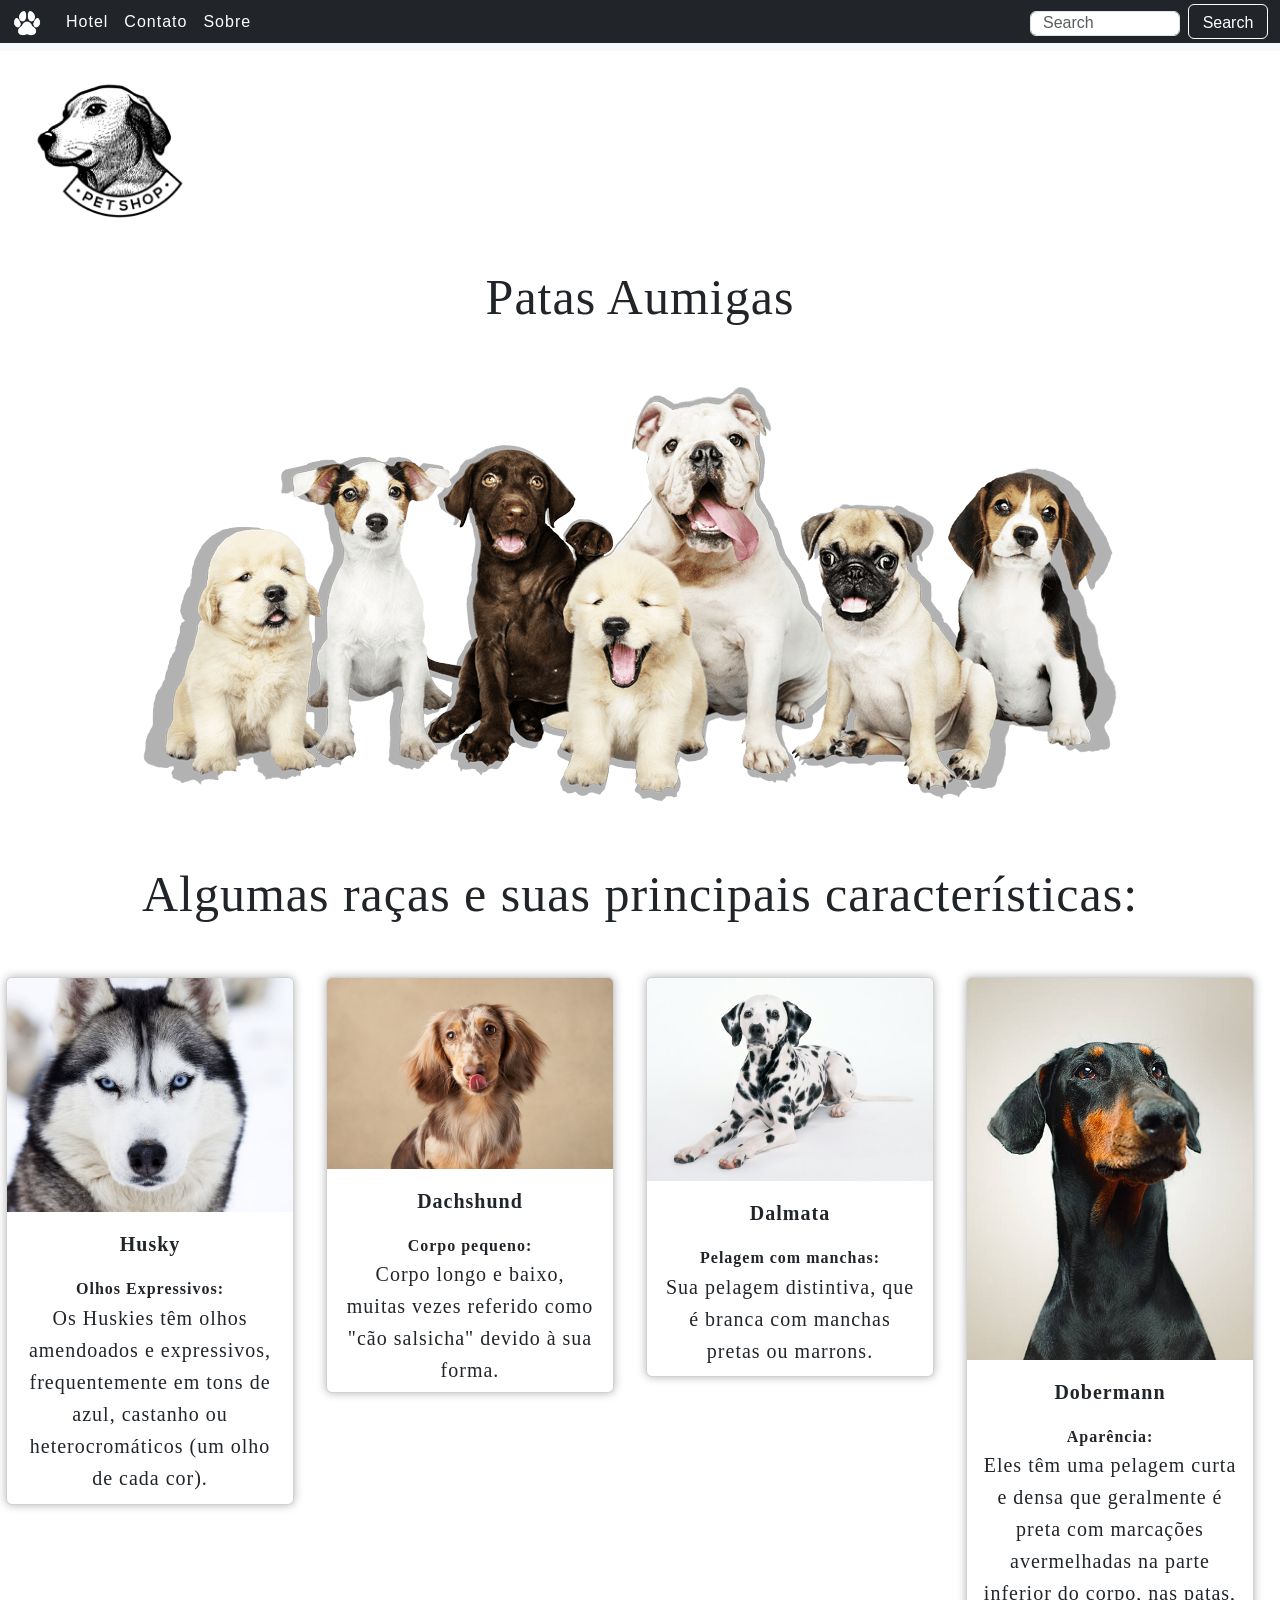
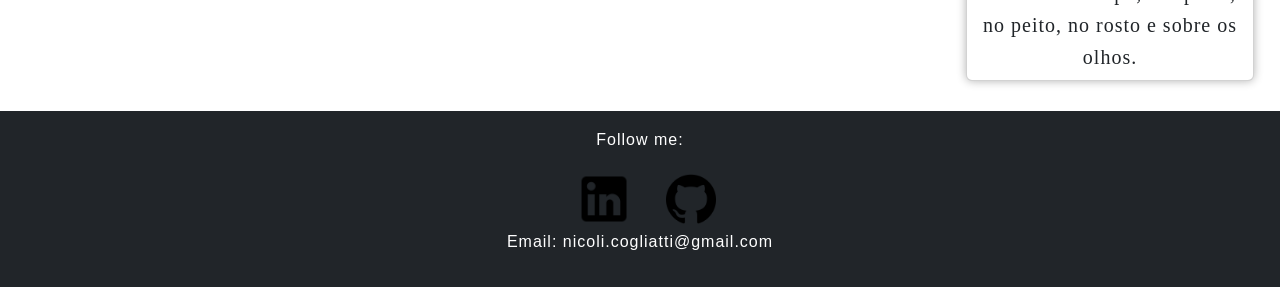
==== Patas Aumigas/index.html @ 45555068 "Patas Aumigas" ====
<!DOCTYPE html>
<html lang="pt-br">
<head>
    <meta charset="UTF-8">
    <meta http-equiv="X-UA-Compatible" content="IE=edge">
    <meta name="viewport" content="width=device-width, initial-scale=1.0">
    <title>Patas Aumigas</title>
    <link href="https://cdn.jsdelivr.net/npm/bootstrap@5.3.2/dist/css/bootstrap.min.css" rel="stylesheet" integrity="sha384-T3c6CoIi6uLrA9TneNEoa7RxnatzjcDSCmG1MXxSR1GAsXEV/Dwwykc2MPK8M2HN" crossorigin="anonymous">
    <script src="https://cdn.jsdelivr.net/npm/bootstrap@5.3.2/dist/js/bootstrap.bundle.min.js" integrity="sha384-C6RzsynM9kWDrMNeT87bh95OGNyZPhcTNXj1NW7RuBCsyN/o0jlpcV8Qyq46cDfL" crossorigin="anonymous"></script>
    <link rel="stylesheet" href="https://cdnjs.cloudflare.com/ajax/libs/font-awesome/6.0.0/css/all.min.css" integrity="sha512-qy3+p/3mL2vBe5y5fjAv6EyP4zfGNFDyC9p/MerUyqK9/Qq5e24lFvMZiwPkdS2F07oDOJ0Mzu8KmcZy88fJYw==" crossorigin="anonymous" referrerpolicy="no-referrer" />
    <link rel="stylesheet" href="css/style.css">
</head>
<body>
  <header>
    <nav class="navbar navbar-expand-lg bg-body-tertiary">
        <div class="container-fluid">
          <a class="navbar-brand" href="index.html"><img src="img/pata.png" alt="pata de cachorro" id="IMG" target="_self"></a>
          <button class="navbar-toggler" type="button" data-bs-toggle="collapse" data-bs-target="#navbarSupportedContent" aria-controls="navbarSupportedContent" aria-expanded="false" aria-label="Toggle navigation">
            <span class="navbar-toggler-icon"></span>
          </button>
          <div class="collapse navbar-collapse" id="navbarSupportedContent">
            <ul class="navbar-nav me-auto mb-2 mb-lg-0">
              <li class="nav-item">
                <a class="nav-link" href="https://www.bichoprabicho.com.br/hotel-para-cachorro-araraquara/" class="cor" target="_blank">Hotel</a>
              </li>
              <li class="nav-item">
                <a class="nav-link" href="form.html" target="_self">Contato</a>
              </li>
              <li class="nav-item">
                <a class="nav-link" href="sobre.html" target="_self">Sobre</a>
              </li>
            </ul>
            <form class="d-flex" role="search">
              <input class="form-control me-2" type="search" placeholder="Search" aria-label="Search" class="busca">
              <button class="btn btn-outline-success" type="submit">Search</button>
            </form>
          </div>
        </div>
      </nav>
    </header>
    <section>
        <a link href="index.html" ><p><img src="img/logo.png" alt="" id="img2"></p></a>
        <h1 class="titulo animated fadeIn">Patas Aumigas</h1>
        <p><img src="img/bannerHotelPet.png" class="d-block w-80" id="cachorros"></p>
        <h1 class="titulo animated fadeIn">Algumas raças e suas principais características:</h1>
        <br>
        <div class="card-container">
          <div class="card" style="width: 18rem; height: 33rem;">
            <img src="img/husky.jpg" class="card-img-top" alt="...">
            <div class="card-body">
              <p class="card-text"><b>Husky</b>
              <br>
              <div class="topico"><b>Olhos Expressivos:</b></div> Os Huskies têm olhos amendoados e expressivos, frequentemente em tons de azul, 
              castanho ou heterocromáticos (um olho de cada cor).</p>
            </div>
          </div>
          
          <div class="card" style="width: 18rem; height: 26rem;" id="card2">
            <img src="img/salsicha1.jpg" class="card-img-top" alt="...">
            <div class="card-body">
              <p class="card-text"><b>Dachshund</b>
              <br>
              <div class="topico"><b>Corpo pequeno:</b></div> Corpo longo e baixo, muitas vezes referido como "cão salsicha" devido à sua forma.</p>
            </div>
          </div>

          <div class="card" style="width: 18rem;  height: 25rem;" id="card3">
            <img src="img/dalmata.jpeg" class="card-img-top" alt="...">
            <div class="card-body">
              <p class="card-text"><b>Dalmata</b>
              <br>
              <div class="topico"><b>Pelagem com manchas:</b></div> Sua pelagem distintiva, que é branca com manchas pretas ou marrons.</p>
            </div>
          </div>

          <div class="card" style="width: 18rem;  height: 44rem;" id="card4">
            <img src="img/Dobermann.jpg" class="card-img-top" alt="...">
            <div class="card-body">
              <p class="card-text"><b>Dobermann</b>
              <br>
              <div class="topico"><b>Aparência:</b></div>  Eles têm uma pelagem curta e densa que geralmente é preta com marcações avermelhadas 
              na parte inferior do corpo, nas patas, no peito, no rosto e sobre os olhos.</p>
            </div>
          </div>
      </div>
    </section>
      <footer class="bg-dark text-white text-center py-3">
        <p>Follow me:</p>
        <a href="https://www.linkedin.com/in/nicoli-cogliatti-9612a2261" class="text-white mx-2"><img src="img/icon1.png" alt="" id="icons"></a>
        <a href="https://github.com/nickcoglia?tab=repositories" class="text-white mx-2"><img src="img/icon2.png" alt="" id="ico"></a>
        <p>Email: nicoli.cogliatti@gmail.com</p>
    </footer>
    
</body>
</html>
---- Patas Aumigas/css/style.css ----
#IMG{
    width: auto;
    height: 30px;
}

#img2{
    width: auto;
    height: 200px;
    margin-left: 10px;
}

.container-fluid{
    background-color: #212529;
}

.nav-link{
    color: white !important;
}

.form-control.me-2{
    margin-top: 7px;
    width: 200px;
    height: 25px;
}

.btn.btn-outline-success{
    border-color: white;
    color: white;
    width: 80px;
    height: 35px;
}

.btn.btn-outline-success:hover{
    background-color: #aeb2b6;
}

.borda {
    border: 1px solid #212529; 
    border-radius: 10px; 
    padding: 20px; 
    margin: 20px; 
}

h1{
    text-align: center;
    font-family: Palatino, URW Palladio L, serif;
    color: #212529;
}

#icon1{
    width: 50px;
    height: 50px;
}

#icon2{
    width: 50px;
    height: 50px;
}


.navbar.navbar-expand-lg.bg-body-tertiary{
    background: #212529;
    margin-top: 0; 
    padding-top: 0;
}

body {
    margin-top: 0; 
}

.paragrafo{
    font-family: Palatino, URW Palladio L, serif;
    font-size: 25px;
    line-height: 1.5;
    color: #333;
    margin-top: 20px;
    text-align: center;
    border: 1px solid #212529; 
    border-radius: 10px; 
    padding: 20px; 
    margin: 20px; 
    box-sizing: border-box;
}


.table{
    font-family: Palatino, URW Palladio L, serif;
    font-size: 20px;
    text-align: center;
}

.card{
    font-family: Palatino, URW Palladio L, serif;
    font-size: 20px;
    text-align: center;
    align-items: center;
}

.form-control.me-2 {
    width: 150px;
    height: 25px;
    transition: width 0.3s ease;
}

.form-control.me-2:focus {
    width: 200px;
}

.card {
    box-shadow: 0px 0px 10px 0px rgba(0,0,0,0.3);
    margin-bottom: 10px;
}


.card-container {
    display: flex;
    justify-content: space-around;
    margin: 20px 0; 
}

.card {
    width: 18rem;
    margin-right: 20px; 
    height: 0 auto;
}

.topico{
    font-size: 16px;
}

.card:hover {
    transform: scale(1.05);
    transition: transform 0.3s ease;
}

#img2 {
    width: auto;
    height: 200px;
    margin-left: 10px;
    animation: fadeInUp 2s ease;
}

@keyframes fadeInUp {
    from {
        opacity: 0;
        transform: translateY(50px);
    }
    to {
        opacity: 1;
        transform: translateY(0);
    }
}

body {
    font-family: 'Arial', sans-serif;
    letter-spacing: 1px;
    line-height: 1.6;
}

h1 {
    font-family: 'Georgia', serif;
    font-size: 36px;
    color: #212529; 
}

#icons{
    width: auto;
    height: 60px;
    margin-left: 10px;
    animation: fadeInUp 2s ease;
}

#ico{
    width: auto;
    height: 50px;
    margin-left: 10px;
    animation: fadeInUp 2s ease;
}

.titulo.animated.fadeIn{
    font-size: 50px;
    margin-top: 5px;
}

.animated {
    animation-duration: 1s;
    animation-fill-mode: both;
}
@keyframes fadeIn {
    from {
        opacity: 0;
    }
    to {
        opacity: 1;
    }
}

#cachorros{
    margin: 0 auto;
}

#valen, #dandara, #hanna, #nina{
    border-radius: 5px;
    height: 150px;
}

#valen, #dandara, #hanna, #nina {
    border-radius: 5px;
    height: 150px;
    box-shadow: 0px 0px 10px 0px rgba(0,0,0,0.3);
    transition: transform 0.3s ease;
}

#valen:hover, #dandara:hover, #hanna:hover, #nina:hover {
    transform: scale(1.1);
}

/* Seus estilos existentes ... */

.borda {
    border: 2px solid #212529;
    border-radius: 10px;
    padding: 20px;
    margin: 20px;
    box-shadow: 0px 0px 10px 0px rgba(0, 0, 0, 0.3);
    background-color: white;
    text-align: center;
}

.borda h2 {
    margin-bottom: 20px;
    color: #212529;
}

.borda .btn-primary {
    background-color: #212529;
    border-color: #212529;
    transition: background-color 0.3s ease, border-color 0.3s ease;
}

.borda .btn-primary:hover {
    background-color: #cbcdcf;
    border-color: #cbcdcf;
}

.borda.animated.fadeInUp {
    animation-duration: 1s;
    animation-fill-mode: both;
}

.nav-link:hover{
    color: #989899;
}
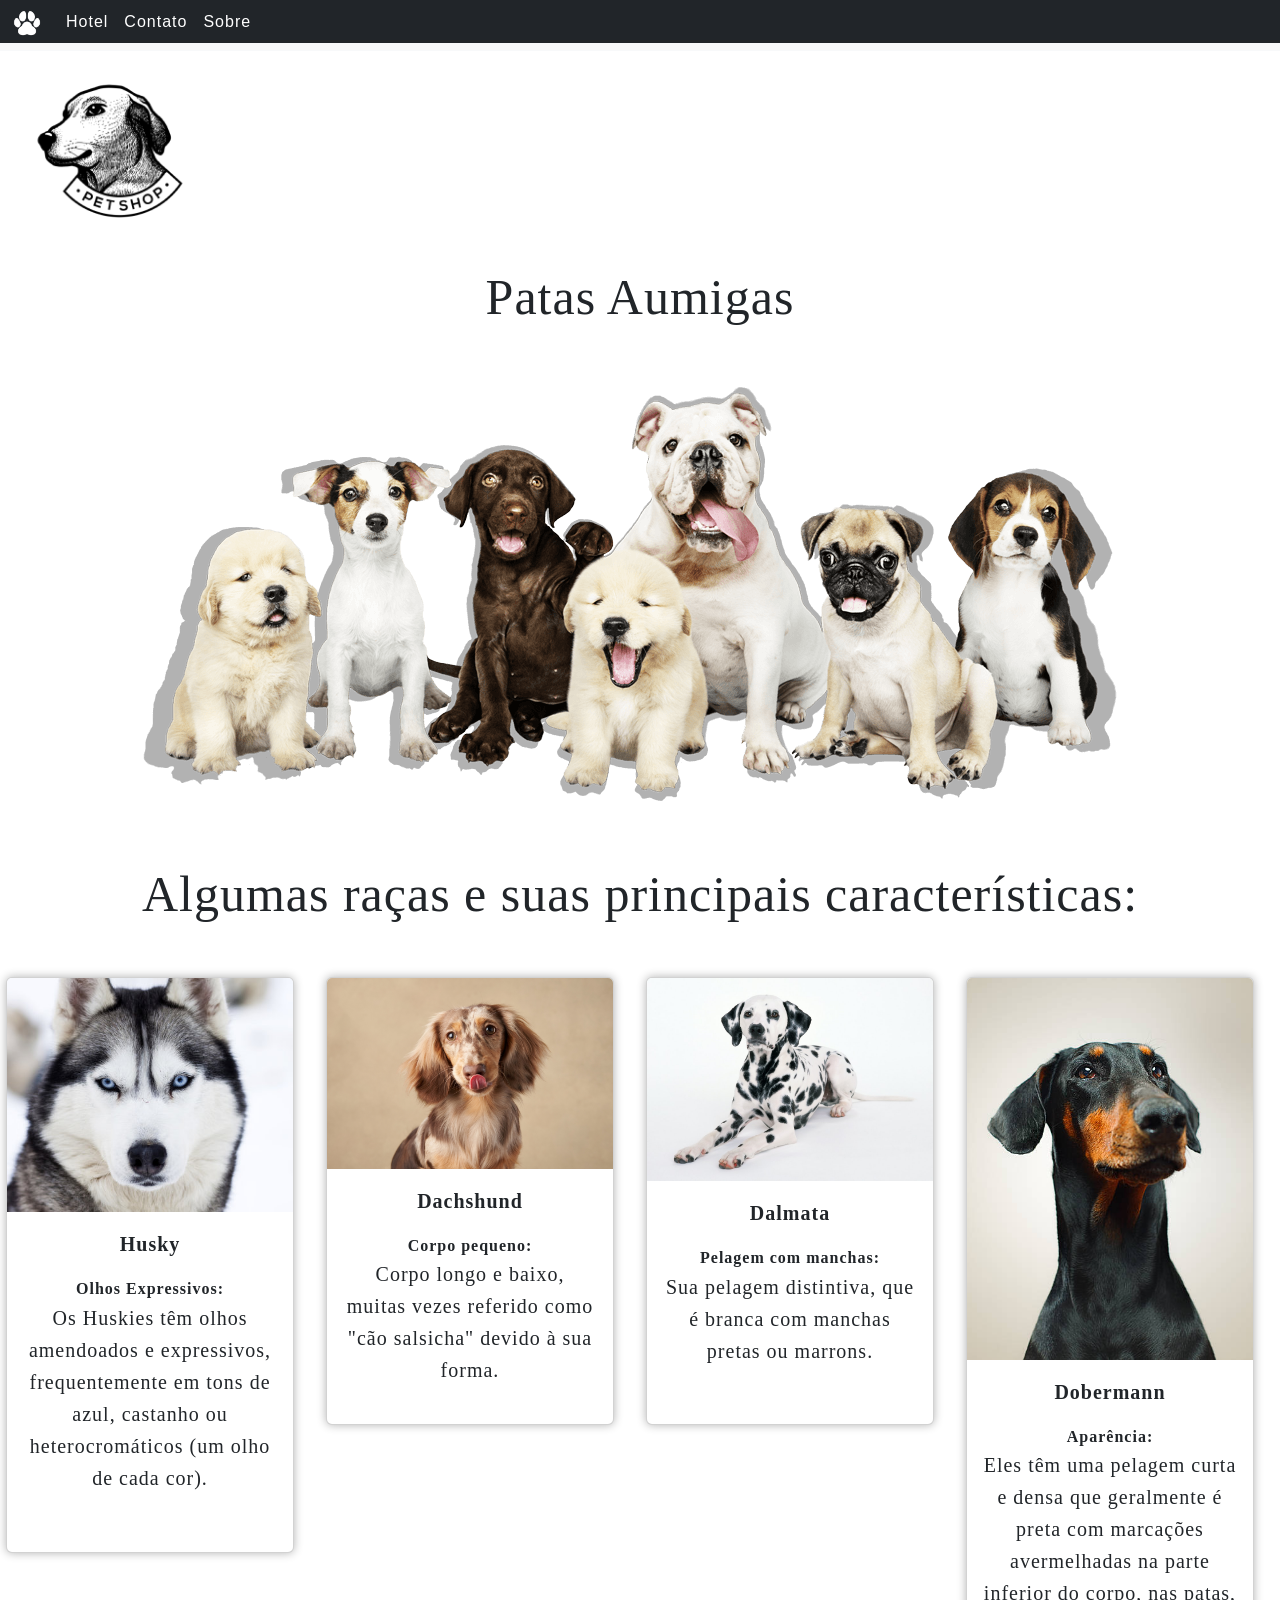
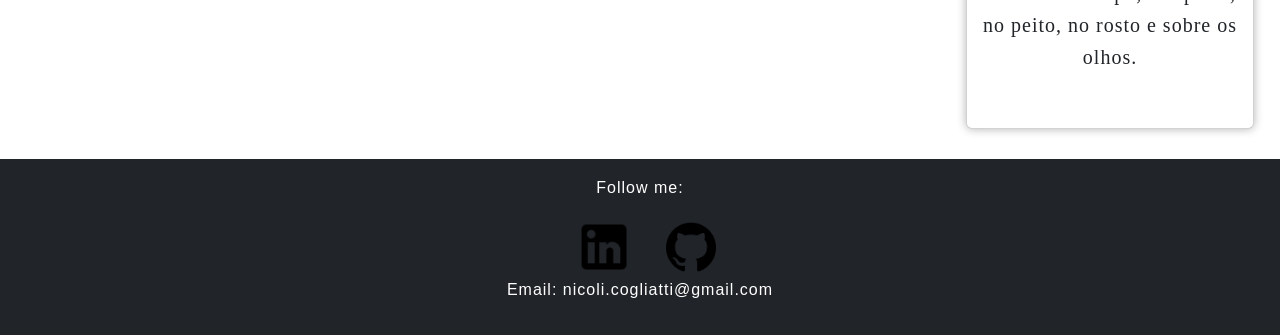
==== commit d7b92feb: "Patas Aumigas Explorando meu amor por cachorros, criei um site dedicado a falar sobre diferentes raç" ====
--- a/Patas Aumigas/index.html
+++ b/Patas Aumigas/index.html
@@ -4,6 +4,7 @@
     <meta charset="UTF-8">
     <meta http-equiv="X-UA-Compatible" content="IE=edge">
     <meta name="viewport" content="width=device-width, initial-scale=1.0">
+    <link rel="icon" href="img/logo.png" alt="Logo">
     <title>Patas Aumigas</title>
     <link href="https://cdn.jsdelivr.net/npm/bootstrap@5.3.2/dist/css/bootstrap.min.css" rel="stylesheet" integrity="sha384-T3c6CoIi6uLrA9TneNEoa7RxnatzjcDSCmG1MXxSR1GAsXEV/Dwwykc2MPK8M2HN" crossorigin="anonymous">
     <script src="https://cdn.jsdelivr.net/npm/bootstrap@5.3.2/dist/js/bootstrap.bundle.min.js" integrity="sha384-C6RzsynM9kWDrMNeT87bh95OGNyZPhcTNXj1NW7RuBCsyN/o0jlpcV8Qyq46cDfL" crossorigin="anonymous"></script>
@@ -30,10 +31,6 @@
                 <a class="nav-link" href="sobre.html" target="_self">Sobre</a>
               </li>
             </ul>
-            <form class="d-flex" role="search">
-              <input class="form-control me-2" type="search" placeholder="Search" aria-label="Search" class="busca">
-              <button class="btn btn-outline-success" type="submit">Search</button>
-            </form>
           </div>
         </div>
       </nav>
@@ -45,7 +42,7 @@
         <h1 class="titulo animated fadeIn">Algumas raças e suas principais características:</h1>
         <br>
         <div class="card-container">
-          <div class="card" style="width: 18rem; height: 33rem;">
+          <div class="card" style="width: 18rem; height: 36rem;">
             <img src="img/husky.jpg" class="card-img-top" alt="...">
             <div class="card-body">
               <p class="card-text"><b>Husky</b>
@@ -55,7 +52,7 @@
             </div>
           </div>
           
-          <div class="card" style="width: 18rem; height: 26rem;" id="card2">
+          <div class="card" style="width: 18rem; height: 28rem;" id="card2">
             <img src="img/salsicha1.jpg" class="card-img-top" alt="...">
             <div class="card-body">
               <p class="card-text"><b>Dachshund</b>
@@ -64,7 +61,7 @@
             </div>
           </div>
 
-          <div class="card" style="width: 18rem;  height: 25rem;" id="card3">
+          <div class="card" style="width: 18rem;  height: 28rem;" id="card3">
             <img src="img/dalmata.jpeg" class="card-img-top" alt="...">
             <div class="card-body">
               <p class="card-text"><b>Dalmata</b>
@@ -73,7 +70,7 @@
             </div>
           </div>
 
-          <div class="card" style="width: 18rem;  height: 44rem;" id="card4">
+          <div class="card" style="width: 18rem;  height: 47rem;" id="card4">
             <img src="img/Dobermann.jpg" class="card-img-top" alt="...">
             <div class="card-body">
               <p class="card-text"><b>Dobermann</b>
